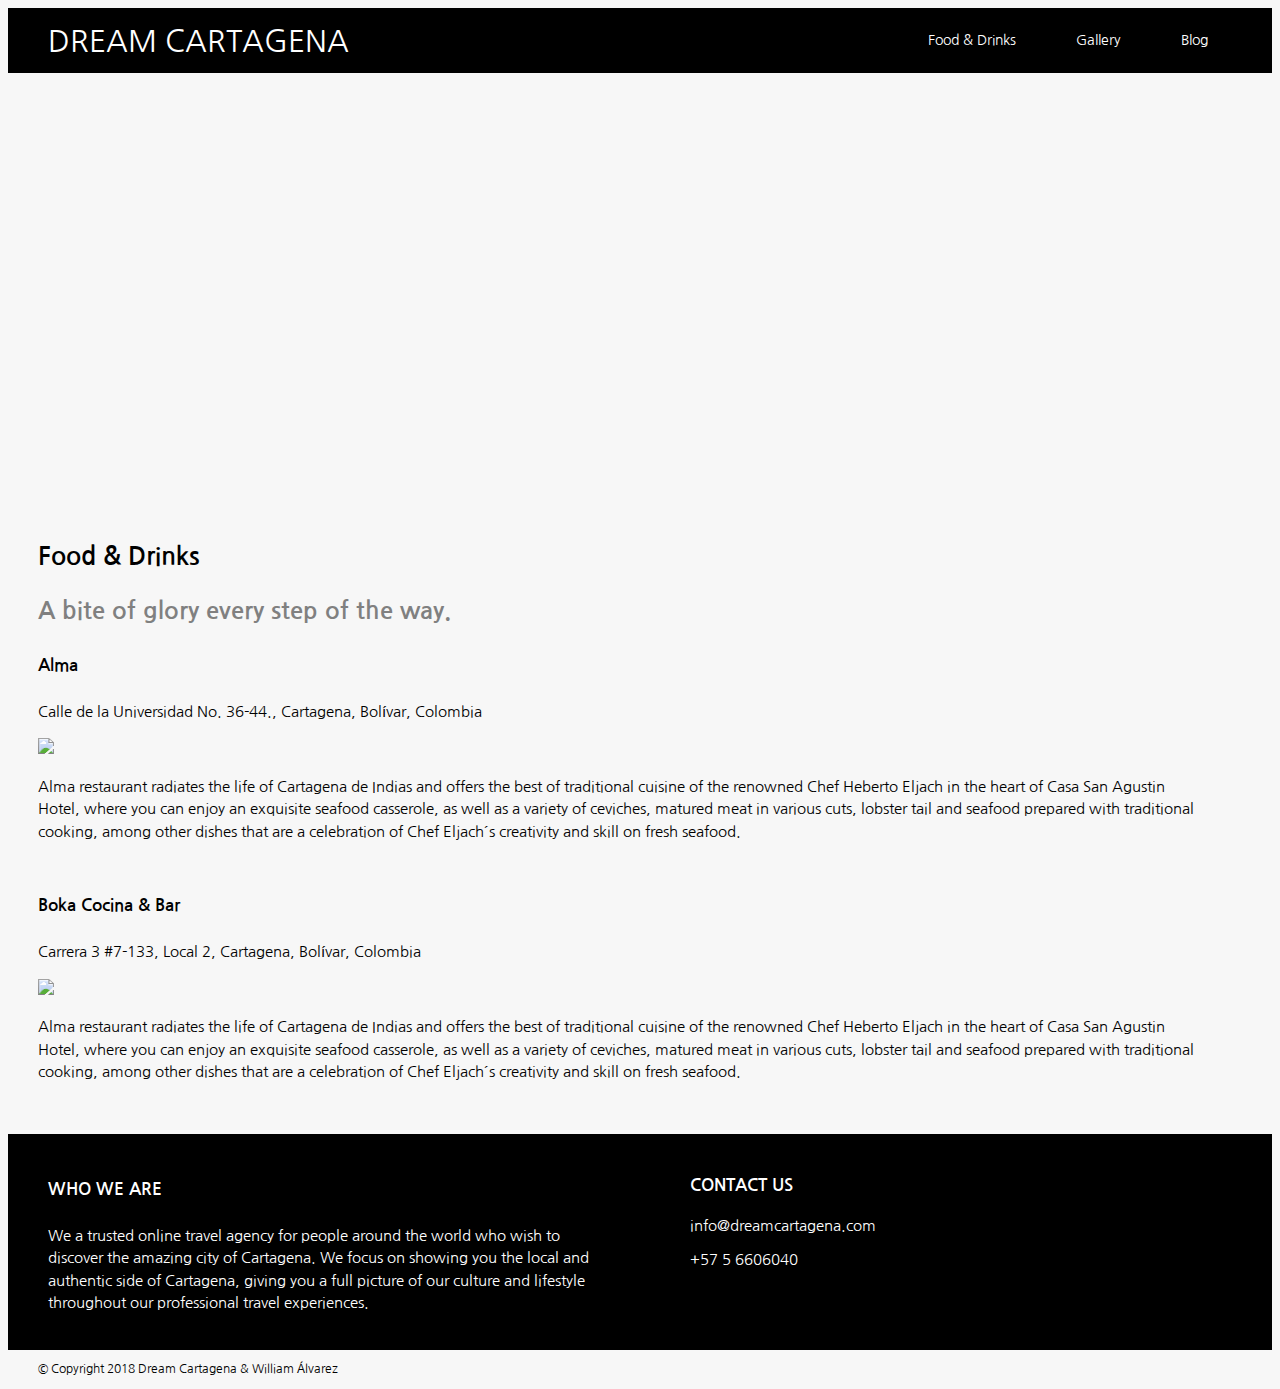
==== food.html @ dddb6a69 "Add files via upload" ====
<!doctype html>
<html>
<head>
    <link rel="stylesheet" type="text/css" href="style.css">
	
	<link href="https://fonts.googleapis.com/css?family=Nanum+Gothic" rel="stylesheet">
    
    </head>
<body>
    
   <div class="navigation">
			<div class="logo">
	<div class="name"><p><a href="index.html">DREAM CARTAGENA</a></p></div>
		</div>
			<div class="bar">
			<ul class="navlinks">
                <li class="links"><a href=#home>Food & Drinks</a></li>
                <li class="links"><a href="gallery.html">Gallery</a></li>
                <li class="links"><a href=#recipes>Blog</a></li>
            </ul>
			</div>
			
		</div>
		
	<!--masthead-->
	
    <div class="food-header"></div>

	<!--food & drink body-->
	
	<div class="food-title"><h2>Food & Drinks</h2></div>
	<div class="food-subtitle"><h3>A bite of glory every step of the way.</h3></div>
	
	<div class="all">
	
	<div class="intro">
	<div class="restaurant"><h4>Alma</h4></div>
	<div class="address"><p>Calle de la Universidad No. 36-44., Cartagena, Bolívar, Colombia</p></div>
	<img src="images/plate1.png" />
	<p>Alma restaurant radiates the life of Cartagena de Indias and offers the best of traditional cuisine of the renowned Chef Heberto Eljach in the heart of Casa San Agustin Hotel, where you can enjoy an exquisite seafood casserole, as well as a variety of ceviches, matured meat in various cuts, lobster tail and seafood prepared with traditional cooking, among other dishes that are a celebration of Chef Eljach´s creativity and skill on fresh seafood.</p>
	</div>
	
	<div class="intro2">
	<div class="restaurant"><h4>Boka Cocina & Bar</h4></div>
	<div class="address"><p>Carrera 3 #7-133, Local 2, Cartagena, Bolívar, Colombia</p></div>
	<img src="images/meat-food.png" />
	<p>Alma restaurant radiates the life of Cartagena de Indias and offers the best of traditional cuisine of the renowned Chef Heberto Eljach in the heart of Casa San Agustin Hotel, where you can enjoy an exquisite seafood casserole, as well as a variety of ceviches, matured meat in various cuts, lobster tail and seafood prepared with traditional cooking, among other dishes that are a celebration of Chef Eljach´s creativity and skill on fresh seafood.</p>
		</div>
		
	</div>
	
	
	
	<!--bottom section-->
	
	<div class="bottom">

	<div class="about">
		<h4>WHO WE ARE</h4>
		<p>We a trusted online travel agency for people around the world who wish to discover the amazing city of Cartagena. We focus on showing you the local and authentic side of Cartagena, giving you a full picture of our culture and lifestyle throughout our professional travel experiences.</p>
	</div>
	
	<div class="contact">
	<h4>CONTACT US</h4>
		<p>info@dreamcartagena.com</p>
		<p>+57 5 6606040</p>
	
	</div>
	</div>
	
	<div class="copyright">
	<p>© Copyright 2018 Dream Cartagena & William Álvarez</p>
	</div>
	
    </body>



</html>
---- style.css ----
html, body {
	min-height: 100%;
	background-color: #F7F7F7;
	font-family: 'Nanum Gothic', sans-serif;
	font-size: 15px;
}

h1 {
	font-size: 30px;
}

h2 {
	font-size: 25px;
}

h3 {
	font-size: 24px;
	color: #808080;
}

h4 {
	font-size: 17px;
}

.cover {
    background-image: url("images/mariamulata01ctg.png");
    background-size: cover;
    min-height: 100vh;
    justify-content: center;
    align-content: center;
    color: white;
	text-align: center;
	margin-bottom: 20px;
}

.welcome {
	position: absolute;
    top: 90%;
    left: 50%;
    transform: translate(-50%, -50%);
}

.subtitle {
	position: absolute;
    top: 95%;
    left: 50%;
    transform: translate(-50%, -50%);
}


/*top nav CSS*/

.navigation {
	display: flex;
	justify-content: center;
	align-items: center;
	background: #000000;
	padding: 20px;
	top: 0;
	left: 0;
	height: 25px;
	color: #FFFFFF;
}

.name {
	flex: 1;
	font-family: 'Nanum Gothic', sans-serif;
	font-size: 30px;
	padding: 20px;
}

.name a {
	text-decoration: none;
	color: #FFFFFF;
}

.name a:link {
    color: #FFFFFF;
}

.name a:visited {
	text-decoration: none;
	color: #FFFFFF;
}

.bar {
	flex: 3;
}

.navlinks {
	display: flex;
	flex-direction: row;
	justify-content: flex-end;
}

.links {
	list-style-type: none;
	font-size: 14px;
	justify-content: center;
}

.links a {
	text-decoration: none;
	text-align: center;
	color: #FFFFFF;
}

.bar {
	flex: 1;
}

.logo {
	flex: 1;
}


/*middle section CSS*/

.container1 {
	display: flex;
	justify-content: center;
	align-items: center;
}

.container2 {
	display: flex;
	justify-content: center;
	align-items: center;
}

.container-mini {
	flex: 1;
	justify-content: center;
	margin-left: 40px;
	margin-right: 40px;
}

.container-mini p {
	text-align: center;
	margin-top: 1px;
}

.container-mini a {
	text-decoration: none;
}

.images {
	text-align: center;
}

.images img {
	width: 100%;
}

.title1 {
	background-color: #CD853F;
	padding-top: 5px;
	padding-bottom: 1px;
	color: #FFFFFF;
}

.title2 {
	background-color: #87CEFA;
	padding-top: 5px;
	padding-bottom: 1px;
	color: #FFFFFF;
}

.title3 {
	background-color: #FF69B4;
	padding-top: 5px;
	padding-bottom: 1px;
	color: #FFFFFF;
}

.title4 {
	background-color: #FF4500;
	padding-top: 5px;
	padding-bottom: 1px;
	color: #FFFFFF;
}

.title5 {
	background-color: #9ACD32;
	padding-top: 5px;
	padding-bottom: 1px;
	color: #FFFFFF;
}

.title6 {
	background-color: #FFD700;
	padding-top: 5px;
	padding-bottom: 1px;
	color: #FFFFFF;
}

/*bottom section CSS*/

.bottom {
	display: flex;
	justify-content: center;
	align-items: top;
	background: #000000;
	padding: 20px;
    color: #FFFFFF;
	margin-top: 50px;
}

.about {
	flex: 1;
	padding-right: 50px;
	padding-left: 20px;
	line-height: 1.5;
}

.contact {
	flex: 1;
	padding-left: 30px;
}

.copyright {
	font-size: 12px;
	padding-left: 30px;
}

/*gallery CSS*/

.gallery-header {
    background-image: url("images/gallery-header.jpg");
    background-size: cover;
    min-height: 50vh;
    justify-content: center;
    align-content: center;
    color: white;
	text-align: center;
	margin-bottom: 20px;
}

.gallery-welcome {
	position: absolute;
    top: 30%;
    left: 50%;
    transform: translate(-50%, -50%);
}

.gallery-subtitle {
	position: absolute;
    top: 35%;
    left: 50%;
    transform: translate(-50%, -50%);
}

/*gallery grid CSS*/

.theme {
	padding-left: 30px;
}

.row1 {
	display: flex;
	justify-content: center;
	align-items: center;
}

.row2 {
	display: flex;
	justify-content: center;
	align-items: center;
}

.row3 {
	display: flex;
	justify-content: center;
	align-items: center;
}

.picture {
	flex: 1;
	justify-content: center;
	margin-left: 5px;
	margin-right: 5px;
}

.picture p {
	text-align: center;
	margin-top: 1px;
}

.picture a {
	text-decoration: none;
}

.image {
	text-align: center;
}

/*food & drink CSS*/

.food-header {
    background-image: url("images/food-header.png");
    background-size: cover;
    min-height: 50vh;
    justify-content: center;
    align-content: center;
    color: white;
	text-align: center;
	margin-bottom: 20px;
}

.food-title {
	padding-left: 30px;
	margin-bottom: 30px;
}

.food-subtitle {
	padding-left: 30px;
	margin-bottom: 30px;
}

.intro {
	padding-left: 30px;
	padding-right: 70px;
	margin-bottom: 50px;
	line-height: 1.5;
}

.intro2 {
	padding-left: 30px;
	padding-right: 70px;
    margin-bottom: 50px;
	line-height: 1.5;
}
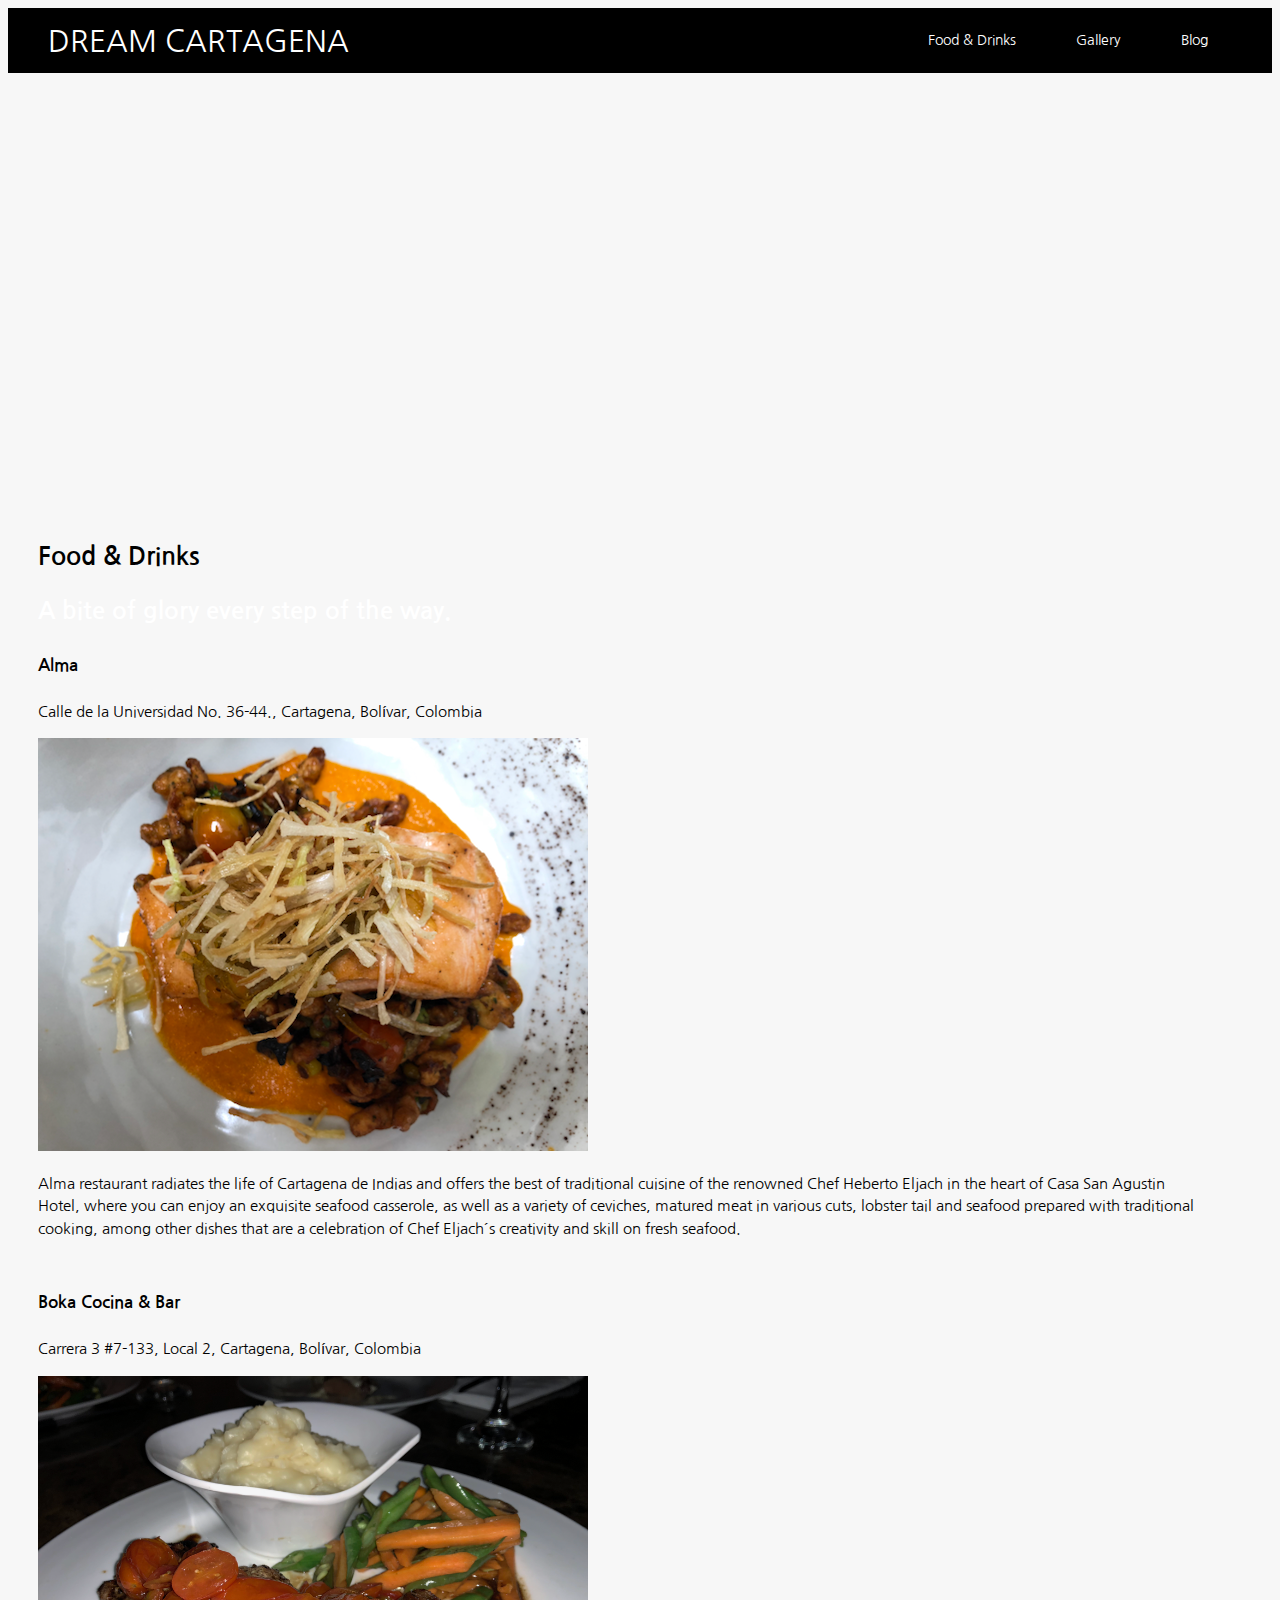
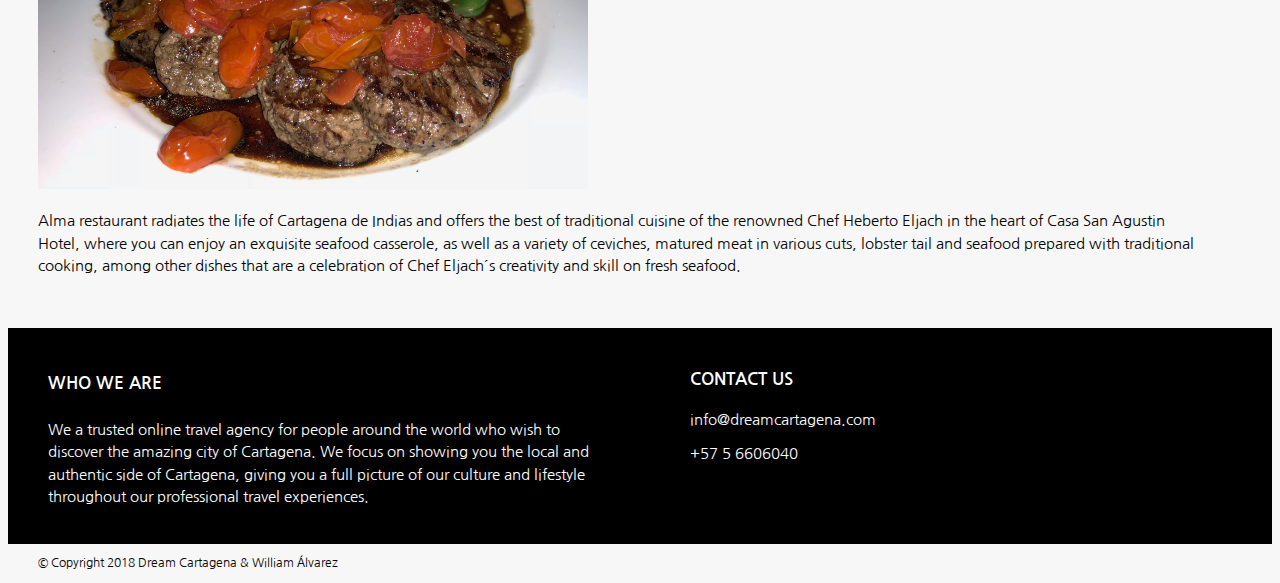
==== commit cf67f12c: "Add files via upload" ====
--- a/food.html
+++ b/food.html
@@ -16,7 +16,7 @@
 			<ul class="navlinks">
                 <li class="links"><a href=#home>Food & Drinks</a></li>
                 <li class="links"><a href="gallery.html">Gallery</a></li>
-                <li class="links"><a href=#recipes>Blog</a></li>
+                <li class="links"><a href="blog.html">Blog</a></li>
             </ul>
 			</div>
 			
--- a/style.css
+++ b/style.css
@@ -15,7 +15,7 @@
 
 h3 {
 	font-size: 24px;
-	color: #808080;
+	color: #FFFFFF;
 }
 
 h4 {
@@ -330,3 +330,37 @@
     margin-bottom: 50px;
 	line-height: 1.5;
 }
+
+/*blog CSS*/
+
+.blog-header {
+    background-image: url("images/blog-masthead.png");
+    background-size: cover;
+    min-height: 50vh;
+    justify-content: center;
+    align-content: center;
+    color: white;
+	text-align: center;
+	margin-bottom: 70px;
+}
+
+.blog-post {
+	position: absolute;
+    top: 50%;
+    left: 50%;
+    transform: translate(-50%, -50%);
+}
+
+.blog-date {
+	position: absolute;
+    top: 55%;
+    left: 50%;
+    transform: translate(-50%, -50%);
+}
+
+.blog-body {
+	padding-left: 30px;
+	padding-right: 70px;
+	margin-bottom: 50px;
+	line-height: 1.5;
+}